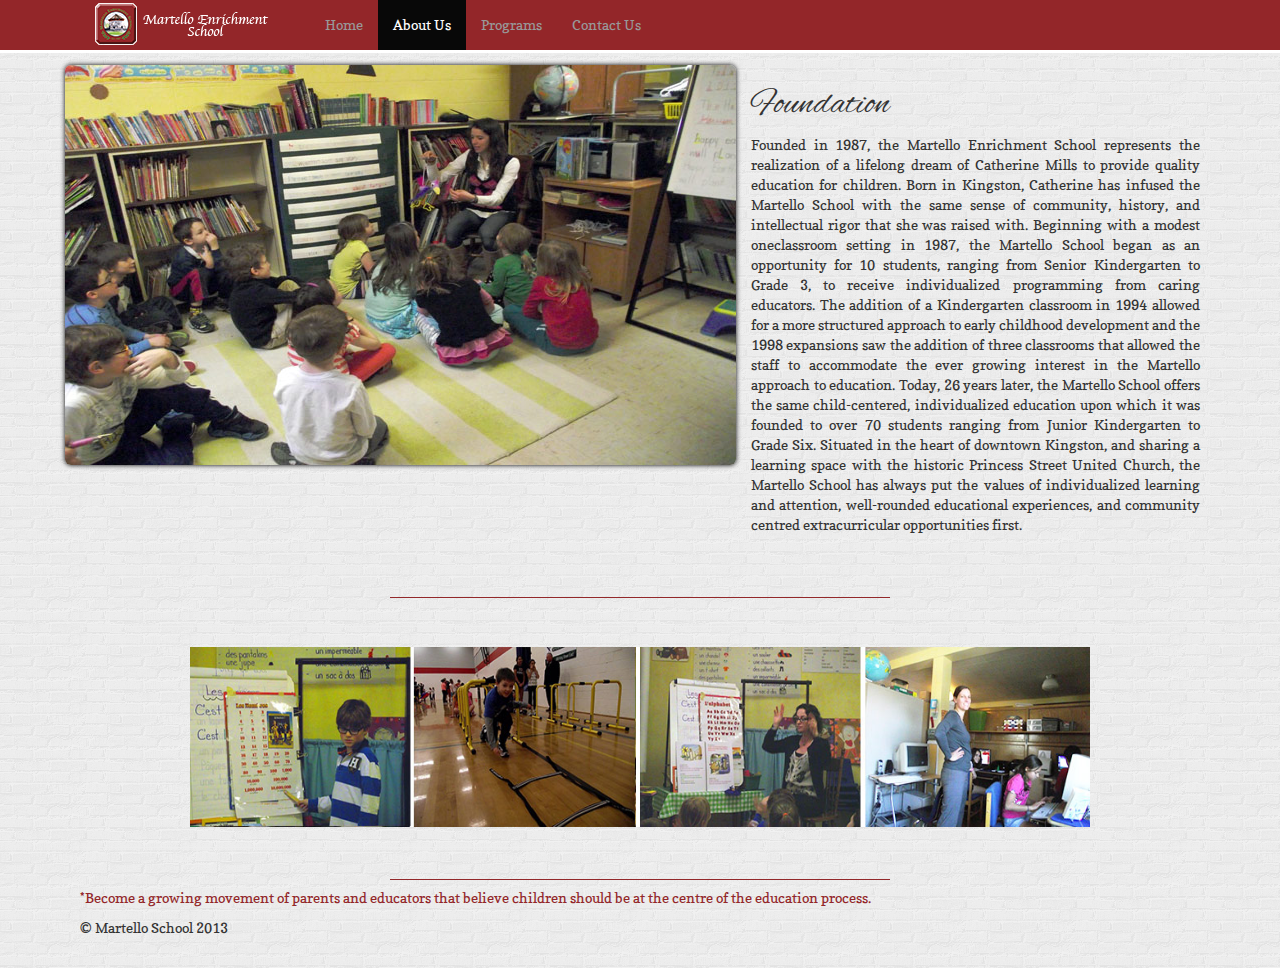
==== about.html @ 7dc19d27 "Fixed anchors in navbars" ====
<!DOCTYPE html>
<html lang="en">
  <head>
    <meta http-equiv="Content-Type" content="text/html; charset=UTF-8">
    <meta charset="utf-8">
    <meta name="viewport" content="width=device-width, initial-scale=1.0">
    <meta name="description" content="">
    <meta name="author" content="">
    <link rel="shortcut icon" href="http://getbootstrap.com/assets/ico/favicon.png">

    <title>Martello School - About</title>

    <!-- Bootstrap core CSS -->
    <link href="css/bootstrap.css" rel="stylesheet" media="screen">

    <!-- Custom styles for this template -->
    <link href="css/styles.css" rel="stylesheet">

    <!-- HTML5 shim and Respond.js IE8 support of HTML5 elements and media queries -->
    <!--[if lt IE 9]>
      <script src="../../assets/js/html5shiv.js"></script>
      <script src="../../assets/js/respond.min.js"></script>
    <![endif]-->
  </head>

  <body class="fatPadding" style="">

    <div class="navbar navbar-fixed-top navbar-inverse">
      <div class="container">
        <div class="navbar-header">
          <button type="button" class="navbar-toggle" data-toggle="collapse" data-target=".navbar-collapse">
            <span class="icon-bar"></span>
            <span class="icon-bar"></span>
            <span class="icon-bar"></span>
          </button>
        </div>
        <div class="navbar-collapse collapse">
          <ul class="nav navbar-nav">
            <li id="small-logo"></li>
            <li><a href="index.html">Home</a></li>
            <li class="active"><a href="about.html">About Us</a></li>
            <li><a href="programs.html">Programs</a></li>
            <li><a href="contact.html">Contact Us</a></li>
          </ul>
        </div><!--/.navbar-collapse -->
      </div>
    </div>

    <!-- Main body -->
    <div class="container">
      <div class="row">
        <div class="col-md-7 jumbotron smallCallout"></div>
        <div class="col-md-5">
          <h1>Foundation</h2>
          <p align="justify">Founded in 1987, the Martello Enrichment School represents the realization of a lifelong dream of Catherine Mills to provide quality education for children. Born in Kingston, Catherine has infused the Martello School with the same sense of community, history, and intellectual rigor that she was raised with. Beginning with a modest oneclassroom setting in 1987, the Martello School began as an opportunity for 10 students, ranging from Senior Kindergarten to Grade 3, to receive individualized programming from caring educators. The addition of a Kindergarten classroom in 1994 allowed for a more structured approach to early childhood development and the 1998 expansions saw the addition of three classrooms that allowed the staff to accommodate the ever growing interest in the Martello approach to education. Today, 26 years later, the Martello School offers the same child-centered, individualized education upon which it was founded to over 70 students ranging from Junior Kindergarten to Grade Six. Situated in the heart of downtown Kingston, and sharing a learning space with the historic Princess Street United Church, the Martello School has always put the values of individualized learning and attention, well-rounded educational experiences, and community centred extracurricular opportunities first.</p>
        </div>
      </div>

      <hr>
    
      <div align="center"><img src="images\bar.gif" width="500px" height="1px"></div>

      <hr>
 <!-- Banner -->
      <div class="row">
        <div class="col-md-12">
          <div align="center"><img src="images\kids-banner-aboutus.jpg" width="900px" height="180px"></div>
        </div>
      </div>

      <hr>

      <div align="center"><img src="images\bar.gif" width="500px" height="1px"></div>
    
      <footer>
        <p style="color:#932629">*Become a growing movement of parents and educators that believe children should be at the centre of the education process.</p>
        <p>© Martello School 2013</p>
      </footer>
    </div> <!-- /container -->

    <!-- Bootstrap core JavaScript
    ================================================== -->
    <!-- Placed at the end of the document so the pages load faster -->
    <script src="js/jquery.js"></script>
    <script src="js/bootstrap.js"></script>
    <script id="hiddenlpsubmitdiv" style="display: none;"></script><script>try{for(var lastpass_iter=0; lastpass_iter < document.forms.length; lastpass_iter++){ var lastpass_f = document.forms[lastpass_iter]; if(typeof(lastpass_f.lpsubmitorig2)=="undefined"){ lastpass_f.lpsubmitorig2 = lastpass_f.submit; lastpass_f.submit = function(){ var form=this; var customEvent = document.createEvent("Event"); customEvent.initEvent("lpCustomEvent", true, true); var d = document.getElementById("hiddenlpsubmitdiv"); for(var i = 0; i < document.forms.length; i++){ if(document.forms[i]==form){ d.innerText=i; } } d.dispatchEvent(customEvent); form.lpsubmitorig2(); } } }}catch(e){}</script>
  </body>
</html>
---- css/styles.css ----
/* Fonts
-------------------------------------------------- */

@font-face {
  font-family: 'AlexBrush';
  src: url('../fonts/AlexBrush-Regular.ttf') format('truetype');
}

@font-face {
  font-family: 'Copse';
  src: url('../fonts/Copse-Regular.ttf') format('truetype');
}

@font-face {
  font-family: 'lmsans10';
  src: url('../fonts/lmsans10-regular.otf') format('opentype');
}


/* Nav styles
-------------------------------------------------- */

.navbar {
  background: #932629;
  border-bottom: 3px solid white;
}

h1, h2, .navbar-brand {
  font-family: 'AlexBrush', 'Brush Script MT', cursive;
}

.navbar-nav > li.active {
  background: #932629;
}

.icon-bar {
  background-color: black;
}

#small-logo {
  padding: 0;
  margin: 0;
  height: 45px;
  width: 215px;
  background: url(../images/MES_Logo_small.png) no-repeat;
  display: inline-block;
  background-position: top left;
}

/* Jumbotron styles
-------------------------------------------------- */

.banner {
  background: url(../images/banner.jpg) no-repeat;
  background-position: center;
  height: 320px;
  overflow: hidden;
}

.jumbotron .container {
  color: white;
  text-shadow: 1px 1px 5px black;
}


/* General body styles
-------------------------------------------------- */

body {
  padding-top: 50px;
  padding-bottom: 20px;
  background: url(../images/brickwall.png) repeat;
  font-family: 'Copse', "Courier New", Courier, "Lucida Sans Typewriter", "Lucida Typewriter", monospace;
}

.fatPadding {
  padding-top: 65px;
}

.fattestPadding {
  padding-top: 90px;
}

.container {
  padding: 0 25px 0 25px;
}

.red-text {
  color:#932629;
}

.red-text-shadow {
  text-shadow: 0 0 10px #e73c41;
}

.smallCallout {
  height: 400px;
  background: url(../images/kids.jpg) no-repeat;
  background-position: center;
  overflow: hidden;
  box-shadow: 0 0 5px black;
}

.featurette .featurette-heading {
  margin-top: 0;
}

.featurette .sub-feature {
  margin-top: 50px;
}

.container .featurette-divider {
margin: 50px 0;
}
.alt-fade {

background-color:rgba(255,255,255,.5);
}

/* Marketing Content
-------------------------------------------------- */

/* Pad the edges of the mobile views a bit */
.marketing {
  padding-left: 15px;
  padding-right: 15px;
}

/* Center align the text within the three columns below the carousel */
.marketing .col-md-4 {
  text-align: center;
  margin-bottom: 20px;
}
.marketing h2 {
  font-weight: normal;
}
.marketing .col-md-4 p {
  margin-left: 10px;
  margin-right: 10px;
}


/* Featurettes
------------------------- */

.featurette-divider {
  margin: 80px 0; /* Space out the Bootstrap <hr> more */
}

/* Thin out the marketing headings */
.featurette-heading {
  font-weight: 300;
  line-height: 1;
  letter-spacing: -1px;
}


/* Media Queries
------------------------- */

/* Extra small devices (phones, up to 480px) */
/* No media query since this is the default in Bootstrap */

/* Small devices (tablets, 768px and up) */
@media (min-width: 768px) {

.jumbotron .container h1 {
  font-size: 2em;
}

  .marketing {
    padding-left: 0;
    padding-right: 0;
  }

}

/* Medium devices (desktops, 992px and up) */
@media (min-width: 992px) {

.jumbotron .container h1 {
  font-size: 2.5em;
}

.featurette-heading {
    font-size: 50px;
    margin-top: 120px;
}

}

/* Large devices (large desktops, 1200px and up) */
@media (min-width: 1200px) {

.jumbotron .container h1 {
  font-size: 3em;
}

}
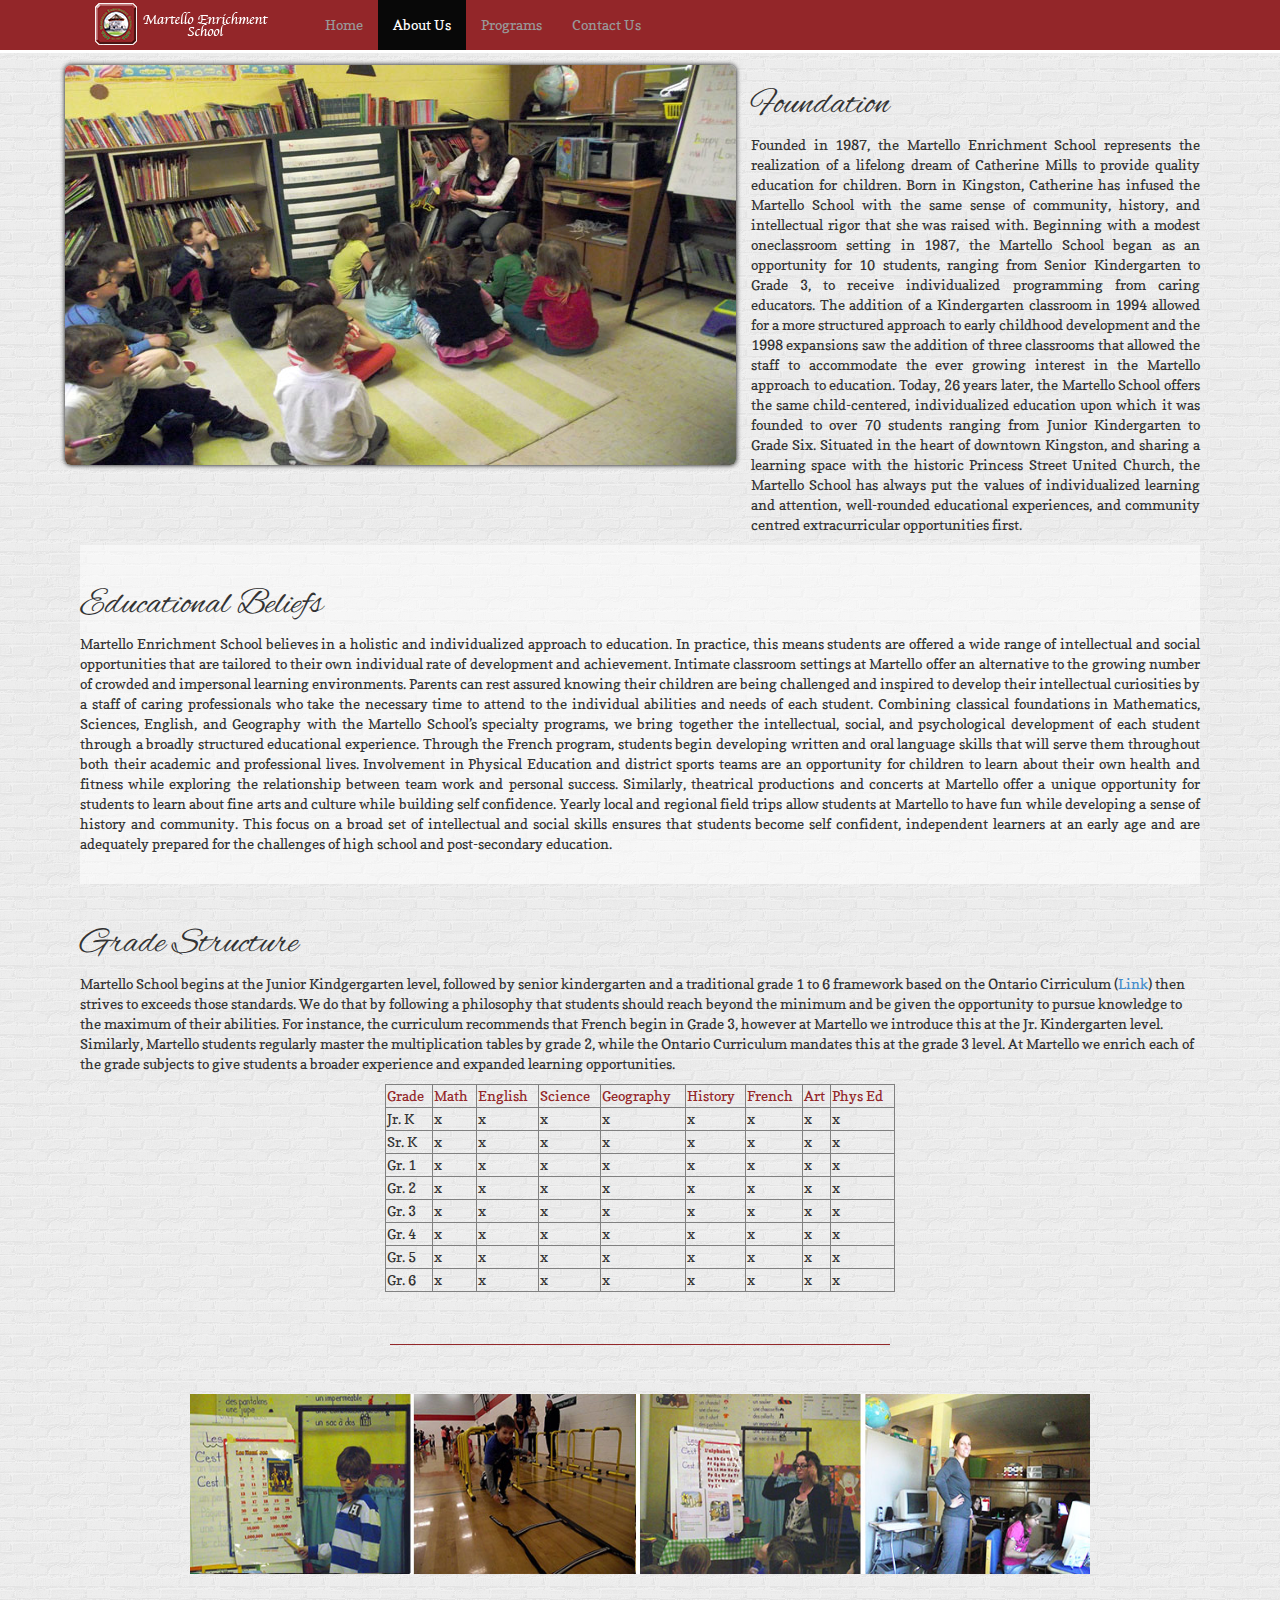
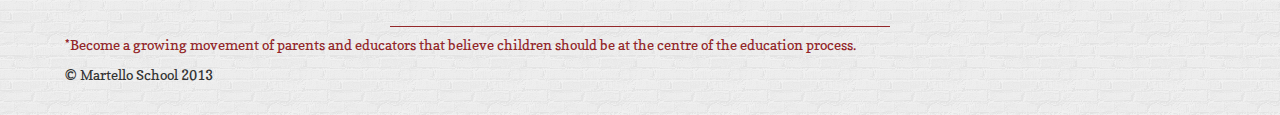
==== commit 02f6a4b2: "added content" ====
--- a/about.html
+++ b/about.html
@@ -56,6 +56,127 @@
         </div>
       </div>
 
+          <div class="row">
+    
+    <div class="col-md-12">
+      <div class="alt-fade">
+    </br>
+        <h1>Educational Beliefs</h1>
+        <p align="justify">Martello Enrichment School believes in a holistic and individualized approach to education. In practice, this means students are offered a wide range of intellectual and social opportunities that are tailored to their own individual rate of development and achievement. Intimate classroom settings at Martello offer an alternative to the growing number of crowded and impersonal learning environments. Parents can rest assured knowing their children are being challenged and inspired to develop their intellectual curiosities by a staff of caring professionals who take the necessary time to attend to the individual abilities and needs of each student. Combining classical foundations in Mathematics, Sciences, English, and Geography with the Martello School’s specialty programs, we bring together the intellectual, social, and psychological development of each student through a broadly structured educational experience. Through the French program, students begin developing written and oral language skills that will serve them throughout both their academic and professional lives. Involvement in Physical Education and district sports teams are an opportunity for children to learn about their own health and fitness while exploring the relationship between team work and personal success. Similarly, theatrical productions and concerts at Martello offer a unique opportunity for students to learn about fine arts and culture while building self confidence. Yearly local and regional field trips allow students at Martello to have fun while developing a sense of history and community. This focus on a broad set of intellectual and social skills ensures that students become self confident, independent learners at an early age and are adequately prepared for the challenges of high school and post-secondary education.</p>
+    
+    </br>
+      </div>
+  </div>
+    </br>
+    
+    
+    <div class="col-md-12">
+    <h1>Grade Structure</h1>
+    <p>Martello School begins at the Junior Kindgergarten level, followed by senior kindergarten and a traditional grade 1 to 6 framework based on the Ontario Cirriculum (<a href="http://www.edu.gov.on.ca/eng/curriculum/elementary/grades.html">Link</a>) then strives to exceeds those standards. We do that by following a philosophy that students should reach beyond the minimum and be given the opportunity to pursue knowledge to the maximum of their abilities. For instance, the curriculum recommends that French begin in Grade 3, however at Martello we introduce this at the Jr. Kindergarten level. Similarly, Martello students regularly master the multiplication tables by grade 2, while the Ontario Curriculum mandates this at the grade 3 level. At Martello we enrich each of the grade subjects to give students a broader experience and expanded learning opportunities.</div>
+    <div align="center">
+    <table width="510" border="1">
+      <tr>
+        <td><div class="red-text">Grade</div></td>
+        <td><div class="red-text">Math</div></td>
+        <td><div class="red-text">English</div></td>
+        <td><div class="red-text">Science</div></td>
+        <td><div class="red-text">Geography</div></td>
+        <td><div class="red-text">History</div></td>
+        <td><div class="red-text">French</div></td>
+        <td><div class="red-text">Art</div></td>
+        <td><div class="red-text">Phys Ed</div></td>
+        </tr>
+      <tr>
+        <td>Jr. K</td>
+        <td>x</td>
+        <td>x</td>
+        <td>x</td>
+        <td>x</td>
+        <td>x</td>
+        <td>x</td>
+        <td>x</td>
+        <td>x</td>
+        </tr>
+      <tr>
+        <td>Sr. K</td>
+        <td>x</td>
+        <td>x</td>
+        <td>x</td>
+        <td>x</td>
+        <td>x</td>
+        <td>x</td>
+        <td>x</td>
+        <td>x</td>
+        </tr>
+      <tr>
+        <td>Gr. 1</td>
+        <td>x</td>
+        <td>x</td>
+        <td>x</td>
+        <td>x</td>
+        <td>x</td>
+        <td>x</td>
+        <td>x</td>
+        <td>x</td>
+        </tr>
+      <tr>
+        <td>Gr. 2</td>
+        <td>x</td>
+        <td>x</td>
+        <td>x</td>
+        <td>x</td>
+        <td>x</td>
+        <td>x</td>
+        <td>x</td>
+        <td>x</td>
+        </tr>
+      <tr>
+        <td>Gr. 3</td>
+        <td>x</td>
+        <td>x</td>
+        <td>x</td>
+        <td>x</td>
+        <td>x</td>
+        <td>x</td>
+        <td>x</td>
+        <td>x</td>
+        </tr>
+      <tr>
+        <td>Gr. 4</td>
+        <td>x</td>
+        <td>x</td>
+        <td>x</td>
+        <td>x</td>
+        <td>x</td>
+        <td>x</td>
+        <td>x</td>
+        <td>x</td>
+        </tr>
+      <tr>
+        <td>Gr. 5</td>
+        <td>x</td>
+        <td>x</td>
+        <td>x</td>
+        <td>x</td>
+        <td>x</td>
+        <td>x</td>
+        <td>x</td>
+        <td>x</td>
+        </tr>
+      <tr>
+        <td>Gr. 6</td>
+        <td>x</td>
+        <td>x</td>
+        <td>x</td>
+        <td>x</td>
+        <td>x</td>
+        <td>x</td>
+        <td>x</td>
+        <td>x</td>
+        </tr>
+      </table>
+      </div>
+      
       <hr>
     
       <div align="center"><img src="images\bar.gif" width="500px" height="1px"></div>
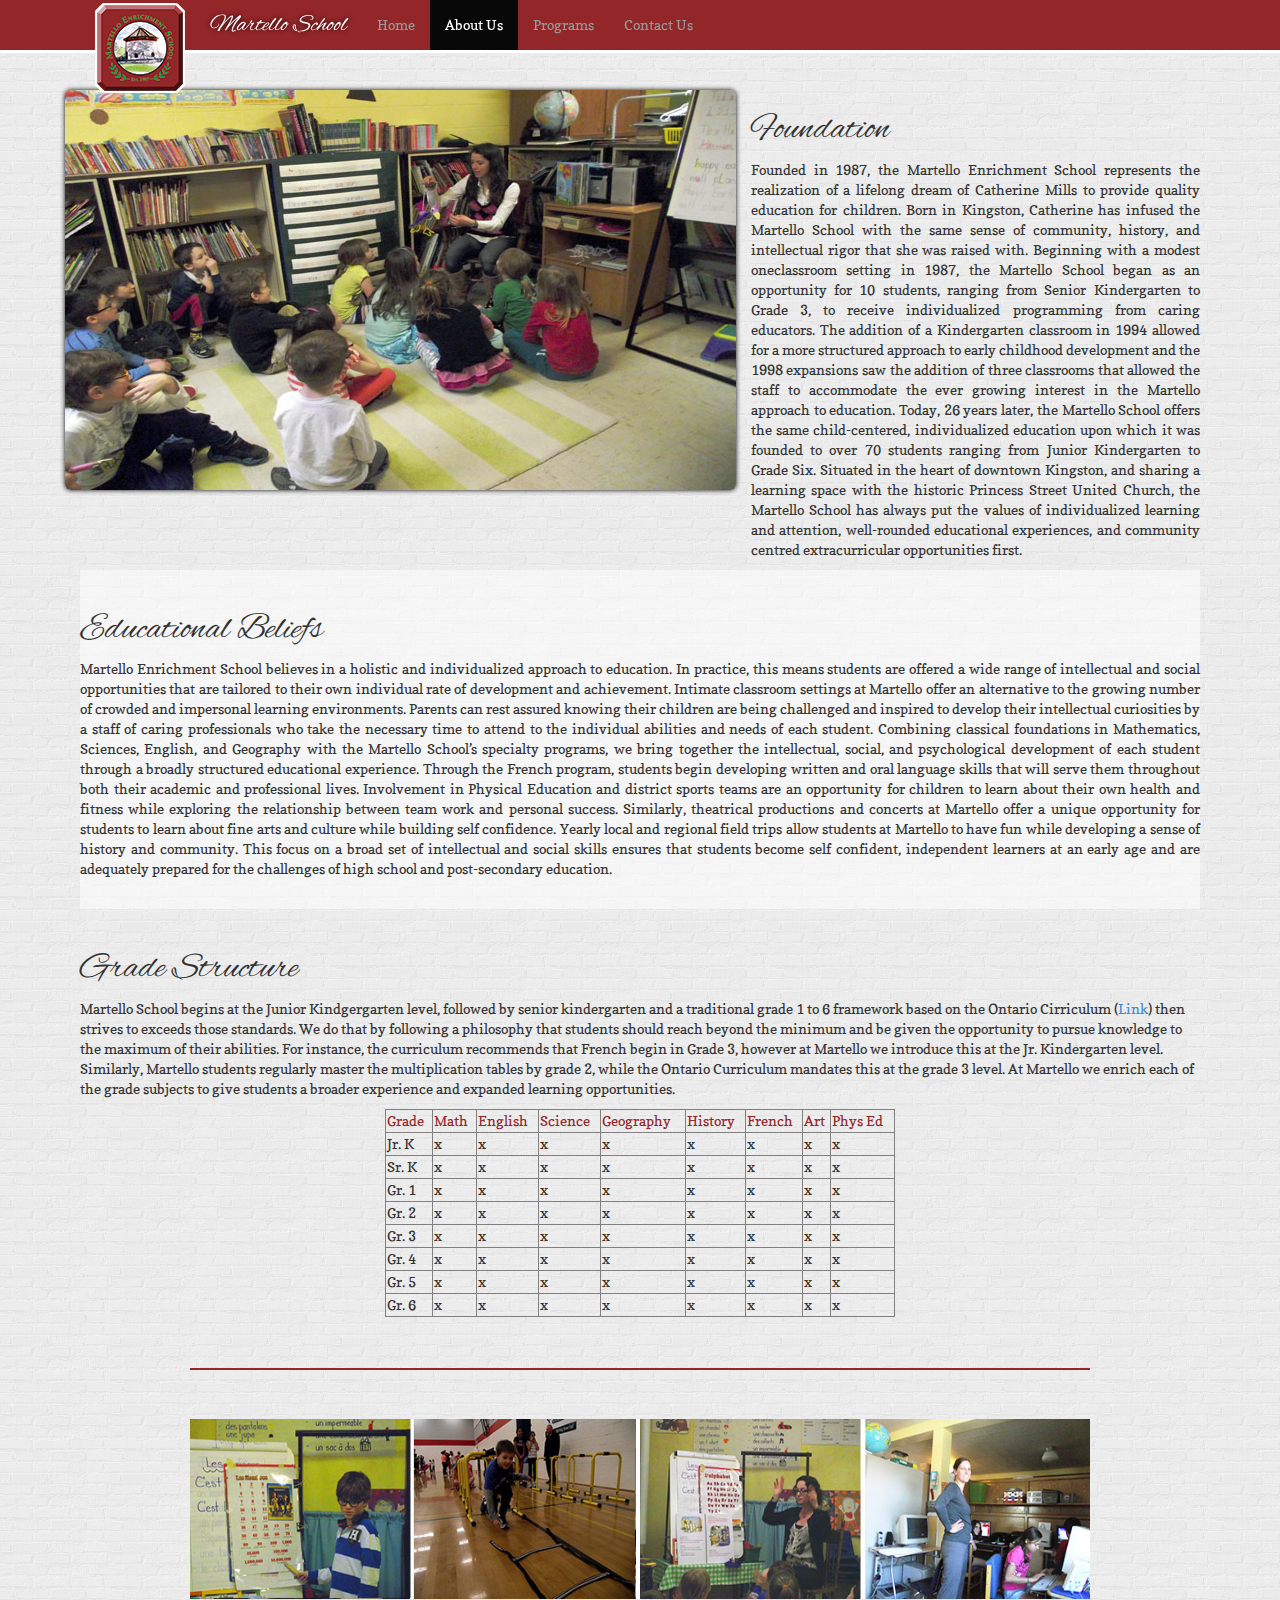
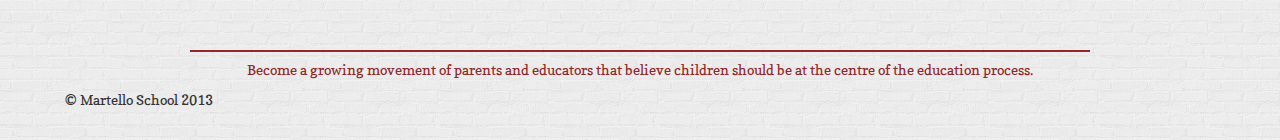
==== commit 23e43510: "Updated pages to be uniform" ====
--- a/about.html
+++ b/about.html
@@ -23,7 +23,7 @@
     <![endif]-->
   </head>
 
-  <body class="fatPadding" style="">
+  <body class="fattestPadding" style="">
 
     <div class="navbar navbar-fixed-top navbar-inverse">
       <div class="container">
@@ -36,7 +36,10 @@
         </div>
         <div class="navbar-collapse collapse">
           <ul class="nav navbar-nav">
-            <li id="small-logo"></li>
+            <li>
+              <img id="logo-img" src="images/MES_Logo_med.png">
+            </li>
+            <li id="logo-text"><a href="index.html">Martello School</a></li>
             <li><a href="index.html">Home</a></li>
             <li class="active"><a href="about.html">About Us</a></li>
             <li><a href="programs.html">Programs</a></li>
@@ -56,14 +59,12 @@
         </div>
       </div>
 
-          <div class="row">
-    
+  <div class="row">  
     <div class="col-md-12">
       <div class="alt-fade">
     </br>
         <h1>Educational Beliefs</h1>
         <p align="justify">Martello Enrichment School believes in a holistic and individualized approach to education. In practice, this means students are offered a wide range of intellectual and social opportunities that are tailored to their own individual rate of development and achievement. Intimate classroom settings at Martello offer an alternative to the growing number of crowded and impersonal learning environments. Parents can rest assured knowing their children are being challenged and inspired to develop their intellectual curiosities by a staff of caring professionals who take the necessary time to attend to the individual abilities and needs of each student. Combining classical foundations in Mathematics, Sciences, English, and Geography with the Martello School’s specialty programs, we bring together the intellectual, social, and psychological development of each student through a broadly structured educational experience. Through the French program, students begin developing written and oral language skills that will serve them throughout both their academic and professional lives. Involvement in Physical Education and district sports teams are an opportunity for children to learn about their own health and fitness while exploring the relationship between team work and personal success. Similarly, theatrical productions and concerts at Martello offer a unique opportunity for students to learn about fine arts and culture while building self confidence. Yearly local and regional field trips allow students at Martello to have fun while developing a sense of history and community. This focus on a broad set of intellectual and social skills ensures that students become self confident, independent learners at an early age and are adequately prepared for the challenges of high school and post-secondary education.</p>
-    
     </br>
       </div>
   </div>
@@ -179,7 +180,7 @@
       
       <hr>
     
-      <div align="center"><img src="images\bar.gif" width="500px" height="1px"></div>
+      <div align="center"><img src="images\bar.gif" width="900px" height="2px"></div>
 
       <hr>
  <!-- Banner -->
@@ -191,10 +192,10 @@
 
       <hr>
 
-      <div align="center"><img src="images\bar.gif" width="500px" height="1px"></div>
+      <div align="center"><img src="images\bar.gif" width="900px" height="2px"></div>
     
       <footer>
-        <p style="color:#932629">*Become a growing movement of parents and educators that believe children should be at the centre of the education process.</p>
+        <p style="color:#932629" align="center">Become a growing movement of parents and educators that believe children should be at the centre of the education process.</p>
         <p>© Martello School 2013</p>
       </footer>
     </div> <!-- /container -->
--- a/css/styles.css
+++ b/css/styles.css
@@ -1,16 +1,13 @@
 /* Fonts
 -------------------------------------------------- */
-
 @font-face {
   font-family: 'AlexBrush';
   src: url('../fonts/AlexBrush-Regular.ttf') format('truetype');
 }
-
 @font-face {
   font-family: 'Copse';
   src: url('../fonts/Copse-Regular.ttf') format('truetype');
 }
-
 @font-face {
   font-family: 'lmsans10';
   src: url('../fonts/lmsans10-regular.otf') format('opentype');
@@ -19,24 +16,19 @@
 
 /* Nav styles
 -------------------------------------------------- */
-
 .navbar {
   background: #932629;
   border-bottom: 3px solid white;
 }
-
 h1, h2, .navbar-brand {
   font-family: 'AlexBrush', 'Brush Script MT', cursive;
 }
-
 .navbar-nav > li.active {
   background: #932629;
 }
-
 .icon-bar {
   background-color: black;
 }
-
 #small-logo {
   padding: 0;
   margin: 0;
@@ -46,53 +38,62 @@
   display: inline-block;
   background-position: top left;
 }
+#logo-img {
+  width: 90px;
+  height: 90px;
+  position: absolute;
+  top: 3px;
+  left: 0px;
+}
+.navbar .nav > li#logo-text > a {
+  margin-left: 100px;
+  font-family: 'AlexBrush', 'Brush Script MT', cursive;
+  font-size: 1.7em;
+  color: white !important;
+  text-shadow: 0 0 5px black;
+  height: 100px;
+}
 
 /* Jumbotron styles
 -------------------------------------------------- */
-
 .banner {
   background: url(../images/banner.jpg) no-repeat;
   background-position: center;
   height: 320px;
   overflow: hidden;
 }
-
 .jumbotron .container {
   color: white;
   text-shadow: 1px 1px 5px black;
 }
 
-
 /* General body styles
 -------------------------------------------------- */
-
 body {
   padding-top: 50px;
   padding-bottom: 20px;
   background: url(../images/brickwall.png) repeat;
   font-family: 'Copse', "Courier New", Courier, "Lucida Sans Typewriter", "Lucida Typewriter", monospace;
 }
-
+h3 {
+  font-family: 'Copse', "Courier New", Courier, "Lucida Sans Typewriter", "Lucida Typewriter", monospace;
+  font-size: 3em;
+}
 .fatPadding {
   padding-top: 65px;
 }
-
 .fattestPadding {
   padding-top: 90px;
 }
-
 .container {
   padding: 0 25px 0 25px;
 }
-
 .red-text {
   color:#932629;
 }
-
 .red-text-shadow {
   text-shadow: 0 0 10px #e73c41;
 }
-
 .smallCallout {
   height: 400px;
   background: url(../images/kids.jpg) no-repeat;
@@ -100,21 +101,17 @@
   overflow: hidden;
   box-shadow: 0 0 5px black;
 }
-
 .featurette .featurette-heading {
   margin-top: 0;
 }
-
 .featurette .sub-feature {
   margin-top: 50px;
 }
-
 .container .featurette-divider {
-margin: 50px 0;
+  margin: 55px 0;
 }
 .alt-fade {
-
-background-color:rgba(255,255,255,.5);
+  background-color:rgba(255,255,255,.5);
 }
 
 /* Marketing Content
@@ -138,13 +135,19 @@
   margin-left: 10px;
   margin-right: 10px;
 }
-
+.program-blurbs {
+  font-size: 1.15em;
+  margin-bottom: 25px;
+}
 
 /* Featurettes
 ------------------------- */
 
 .featurette-divider {
   margin: 80px 0; /* Space out the Bootstrap <hr> more */
+}
+._program-buttons > button {
+  margin: 3px 5px 3px 5px;
 }
 
 /* Thin out the marketing headings */
@@ -153,7 +156,9 @@
   line-height: 1;
   letter-spacing: -1px;
 }
-
+.program-details {
+  margin-top: 20px;
+}
 
 /* Media Queries
 ------------------------- */
@@ -163,37 +168,35 @@
 
 /* Small devices (tablets, 768px and up) */
 @media (min-width: 768px) {
-
-.jumbotron .container h1 {
-  font-size: 2em;
-}
-
+  .jumbotron .container h1 {
+    font-size: 2em;
+  }
   .marketing {
     padding-left: 0;
     padding-right: 0;
   }
-
+  .navbar .nav > li#logo-text > a {
+  height: 0;
+  }
 }
 
 /* Medium devices (desktops, 992px and up) */
 @media (min-width: 992px) {
-
-.jumbotron .container h1 {
-  font-size: 2.5em;
-}
-
-.featurette-heading {
+  .jumbotron .container h1 {
+    font-size: 2.5em;
+  }
+  .featurette-heading {
     font-size: 50px;
     margin-top: 120px;
-}
-
+  }
+  .tall-col {
+    min-height: 500px;
+  }
 }
 
 /* Large devices (large desktops, 1200px and up) */
 @media (min-width: 1200px) {
-
-.jumbotron .container h1 {
-  font-size: 3em;
-}
-
-}
+  .jumbotron .container h1 {
+    font-size: 3em;
+  }
+}
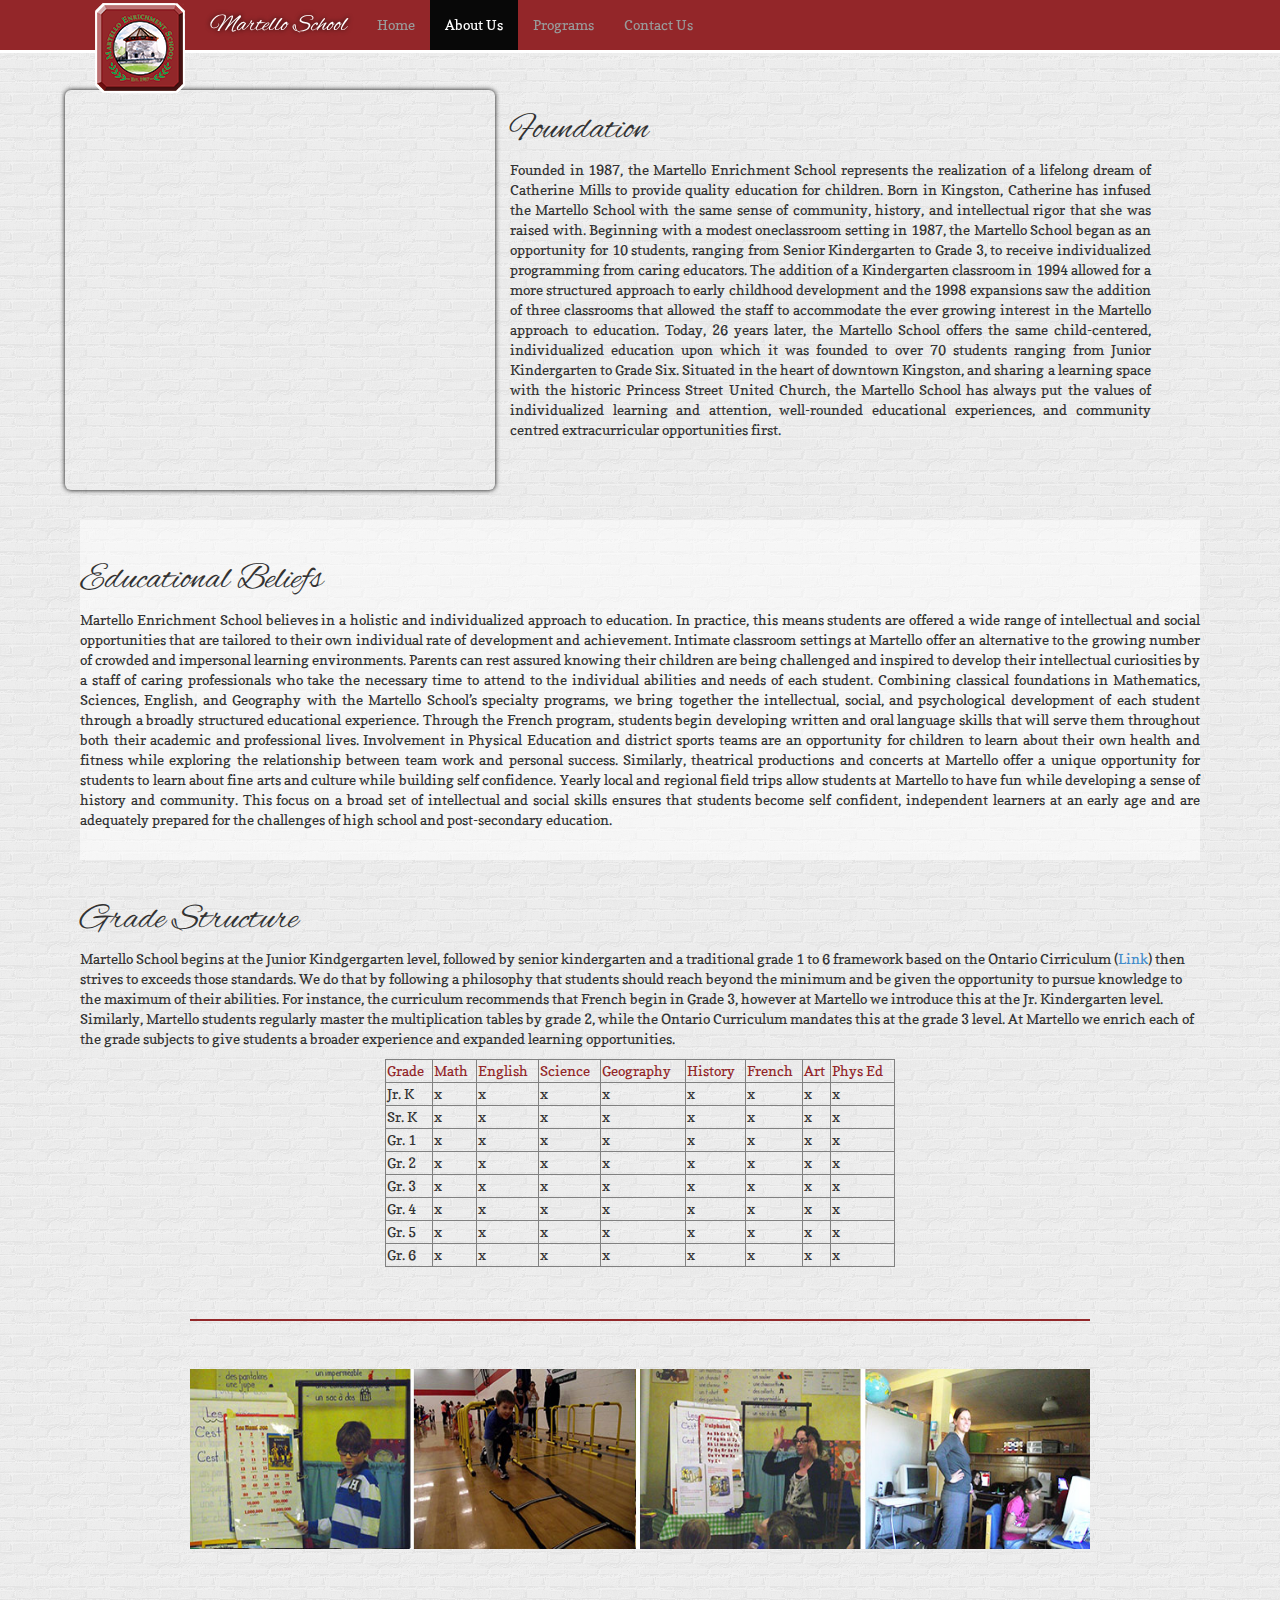
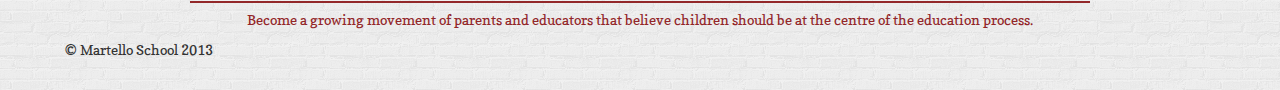
==== commit 9457a7fb: "added new about picture and adjusted columns" ====
--- a/about.html
+++ b/about.html
@@ -52,8 +52,8 @@
     <!-- Main body -->
     <div class="container">
       <div class="row">
-        <div class="col-md-7 jumbotron smallCallout"></div>
-        <div class="col-md-5">
+        <div class="col-md-5 jumbotron smallCallout"></div>
+        <div class="col-md-7">
           <h1>Foundation</h2>
           <p align="justify">Founded in 1987, the Martello Enrichment School represents the realization of a lifelong dream of Catherine Mills to provide quality education for children. Born in Kingston, Catherine has infused the Martello School with the same sense of community, history, and intellectual rigor that she was raised with. Beginning with a modest oneclassroom setting in 1987, the Martello School began as an opportunity for 10 students, ranging from Senior Kindergarten to Grade 3, to receive individualized programming from caring educators. The addition of a Kindergarten classroom in 1994 allowed for a more structured approach to early childhood development and the 1998 expansions saw the addition of three classrooms that allowed the staff to accommodate the ever growing interest in the Martello approach to education. Today, 26 years later, the Martello School offers the same child-centered, individualized education upon which it was founded to over 70 students ranging from Junior Kindergarten to Grade Six. Situated in the heart of downtown Kingston, and sharing a learning space with the historic Princess Street United Church, the Martello School has always put the values of individualized learning and attention, well-rounded educational experiences, and community centred extracurricular opportunities first.</p>
         </div>
--- a/css/styles.css
+++ b/css/styles.css
@@ -96,7 +96,8 @@
 }
 .smallCallout {
   height: 400px;
-  background: url(../images/kids.jpg) no-repeat;
+  width: 430px;
+  background: url(../images/about-page.jpg) no-repeat;
   background-position: center;
   overflow: hidden;
   box-shadow: 0 0 5px black;
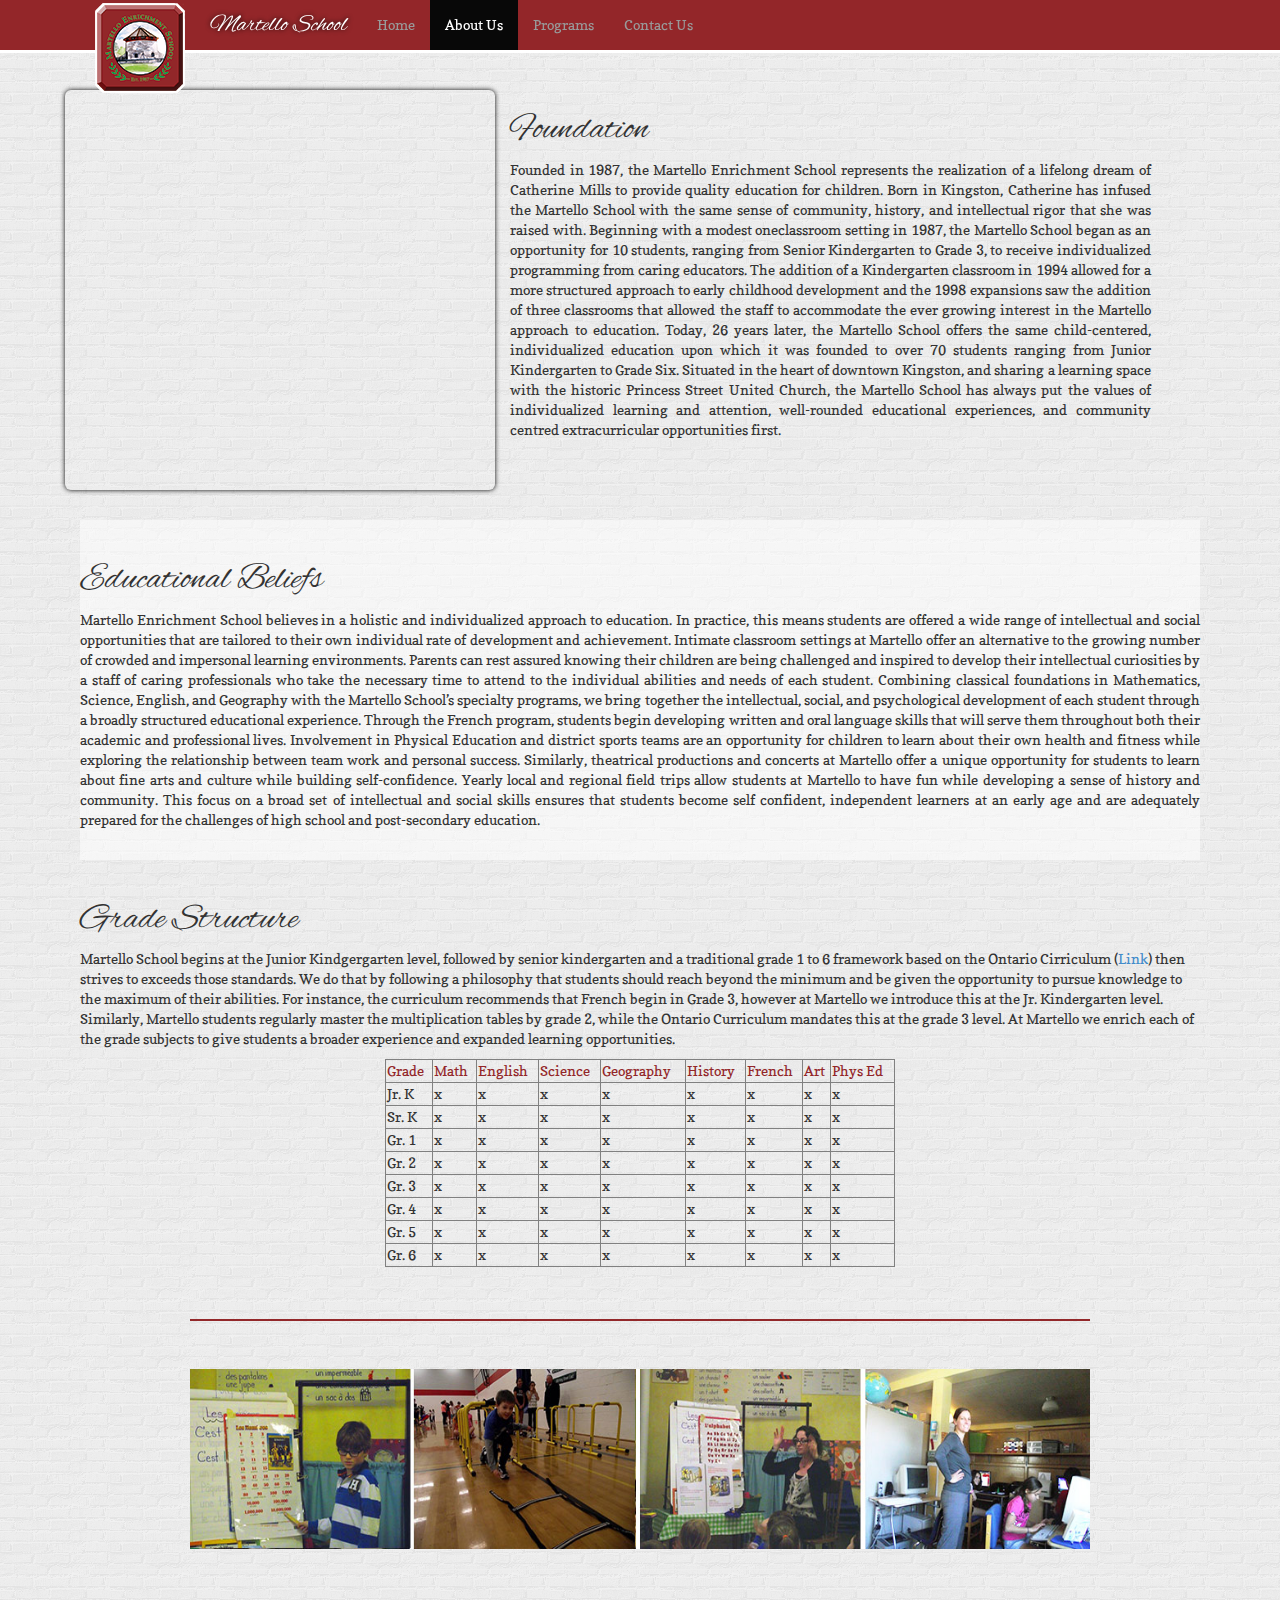
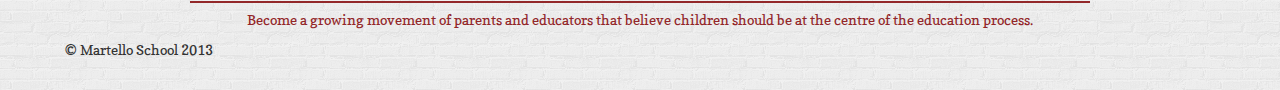
==== commit 626e805d: "updated some text, broken images" ====
--- a/about.html
+++ b/about.html
@@ -64,7 +64,8 @@
       <div class="alt-fade">
     </br>
         <h1>Educational Beliefs</h1>
-        <p align="justify">Martello Enrichment School believes in a holistic and individualized approach to education. In practice, this means students are offered a wide range of intellectual and social opportunities that are tailored to their own individual rate of development and achievement. Intimate classroom settings at Martello offer an alternative to the growing number of crowded and impersonal learning environments. Parents can rest assured knowing their children are being challenged and inspired to develop their intellectual curiosities by a staff of caring professionals who take the necessary time to attend to the individual abilities and needs of each student. Combining classical foundations in Mathematics, Sciences, English, and Geography with the Martello School’s specialty programs, we bring together the intellectual, social, and psychological development of each student through a broadly structured educational experience. Through the French program, students begin developing written and oral language skills that will serve them throughout both their academic and professional lives. Involvement in Physical Education and district sports teams are an opportunity for children to learn about their own health and fitness while exploring the relationship between team work and personal success. Similarly, theatrical productions and concerts at Martello offer a unique opportunity for students to learn about fine arts and culture while building self confidence. Yearly local and regional field trips allow students at Martello to have fun while developing a sense of history and community. This focus on a broad set of intellectual and social skills ensures that students become self confident, independent learners at an early age and are adequately prepared for the challenges of high school and post-secondary education.</p>
+        <p align="justify">Martello Enrichment School believes in a holistic and individualized approach to education. In practice, this means students are offered a wide range of intellectual and social opportunities that are tailored to their own individual rate of development and achievement. Intimate classroom settings at Martello offer an alternative to the growing number of crowded and impersonal learning environments. Parents can rest assured knowing their children are being challenged and inspired to develop their intellectual curiosities by a staff of caring professionals who take the necessary time to attend to the individual abilities and needs of each student. Combining classical foundations in Mathematics, Science, English, and Geography with the Martello School’s specialty programs, we bring together the intellectual, social, and psychological development of each student through a broadly structured educational experience. Through the French program, students begin developing written and oral language skills that will serve them throughout both their academic and professional lives. Involvement in Physical Education and district sports teams are an opportunity for children to learn about their own health and fitness while exploring the relationship between team work and personal success. Similarly, theatrical productions and concerts at Martello offer a unique opportunity for students to learn about fine arts and culture while building self-confidence. Yearly local and regional field trips allow students at Martello to have fun while developing a sense of history and community. This focus on a broad set of intellectual and social skills ensures that students become self confident, independent learners at an early age and are adequately prepared for the challenges of high school and post-secondary education.
+</p>
     </br>
       </div>
   </div>
@@ -180,19 +181,19 @@
       
       <hr>
     
-      <div align="center"><img src="images\bar.gif" width="900px" height="2px"></div>
+      <div align="center"><img src="images/bar.gif" width="900px" height="2px"></div>
 
       <hr>
  <!-- Banner -->
       <div class="row">
         <div class="col-md-12">
-          <div align="center"><img src="images\kids-banner-aboutus.jpg" width="900px" height="180px"></div>
+          <div align="center"><img src="images/kids-banner-aboutus.jpg" width="900px" height="180px"></div>
         </div>
       </div>
 
       <hr>
 
-      <div align="center"><img src="images\bar.gif" width="900px" height="2px"></div>
+      <div align="center"><img src="images/bar.gif" width="900px" height="2px"></div>
     
       <footer>
         <p style="color:#932629" align="center">Become a growing movement of parents and educators that believe children should be at the centre of the education process.</p>
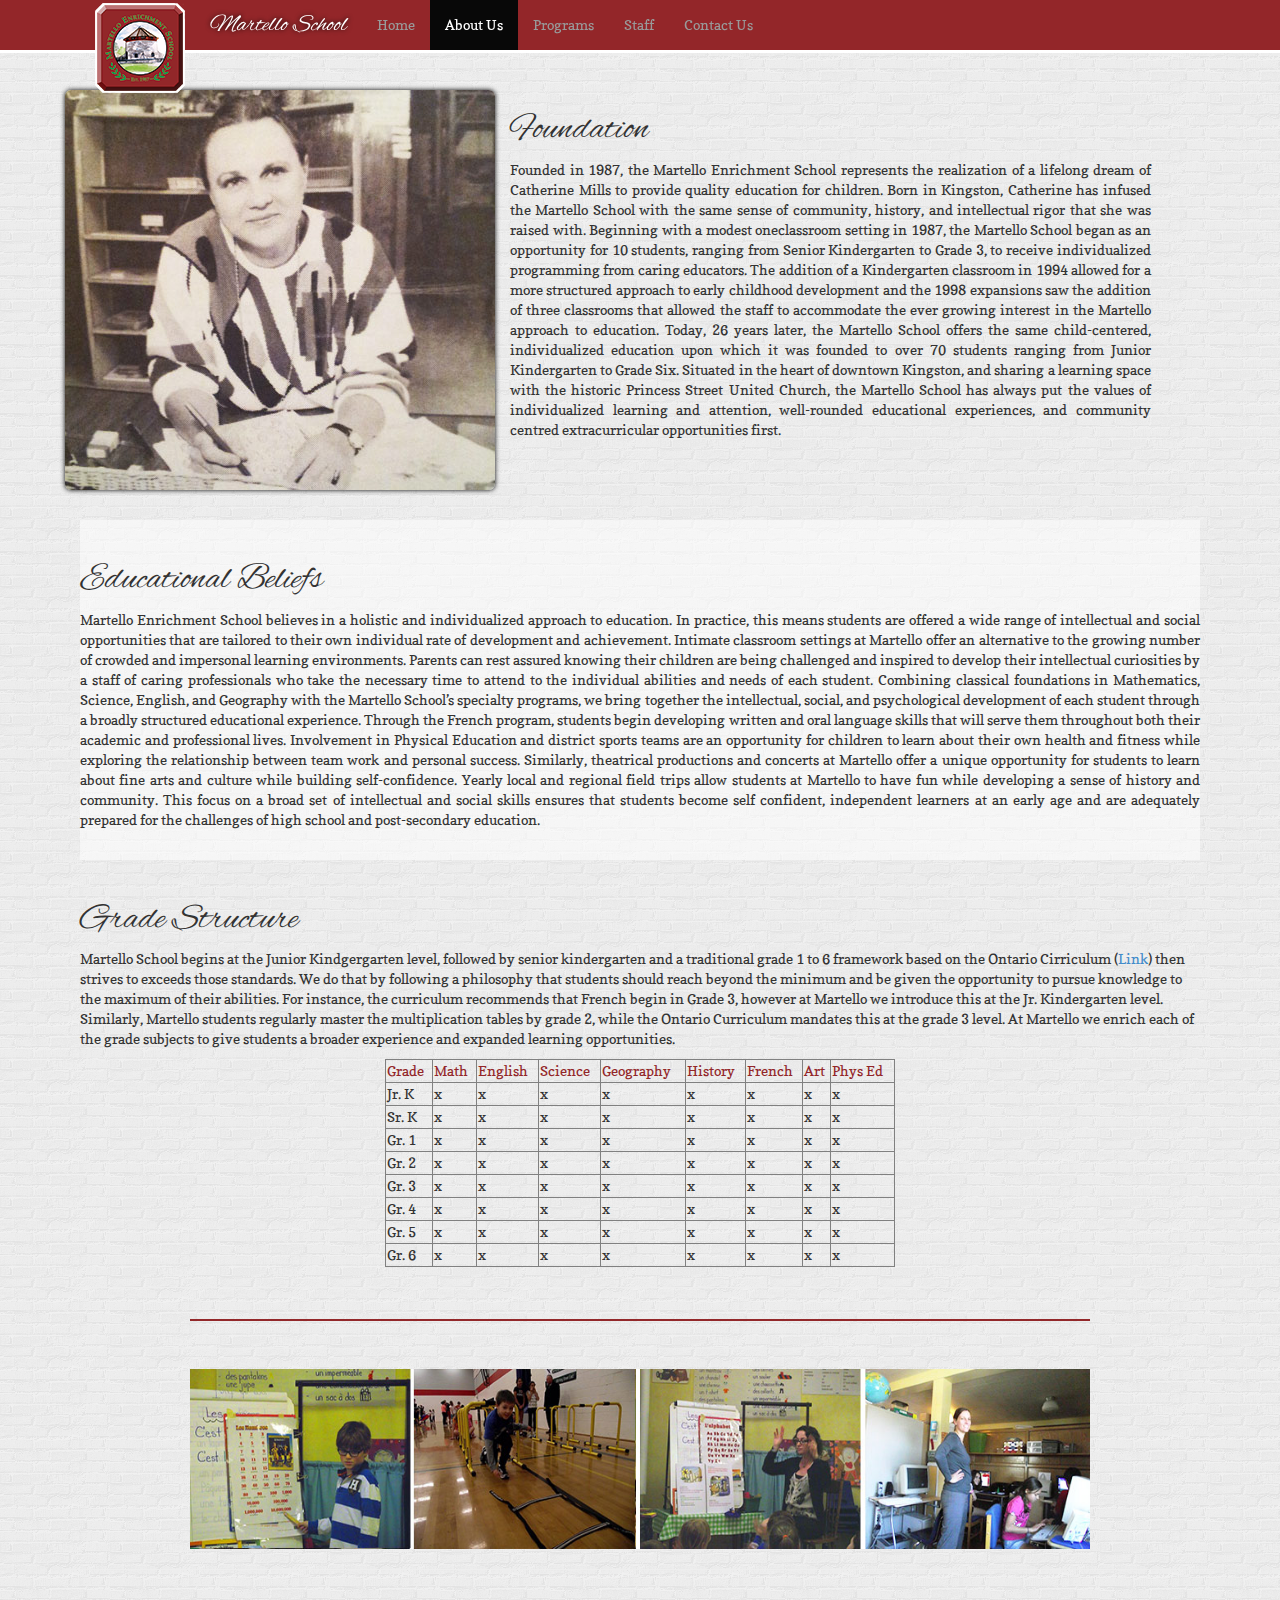
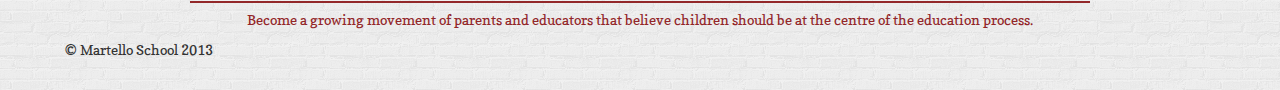
==== commit d8b1827b: "added staff page" ====
--- a/about.html
+++ b/about.html
@@ -43,6 +43,7 @@
             <li><a href="index.html">Home</a></li>
             <li class="active"><a href="about.html">About Us</a></li>
             <li><a href="programs.html">Programs</a></li>
+            <li><a href="staff.html">Staff</a></li>
             <li><a href="contact.html">Contact Us</a></li>
           </ul>
         </div><!--/.navbar-collapse -->
@@ -65,7 +66,7 @@
     </br>
         <h1>Educational Beliefs</h1>
         <p align="justify">Martello Enrichment School believes in a holistic and individualized approach to education. In practice, this means students are offered a wide range of intellectual and social opportunities that are tailored to their own individual rate of development and achievement. Intimate classroom settings at Martello offer an alternative to the growing number of crowded and impersonal learning environments. Parents can rest assured knowing their children are being challenged and inspired to develop their intellectual curiosities by a staff of caring professionals who take the necessary time to attend to the individual abilities and needs of each student. Combining classical foundations in Mathematics, Science, English, and Geography with the Martello School’s specialty programs, we bring together the intellectual, social, and psychological development of each student through a broadly structured educational experience. Through the French program, students begin developing written and oral language skills that will serve them throughout both their academic and professional lives. Involvement in Physical Education and district sports teams are an opportunity for children to learn about their own health and fitness while exploring the relationship between team work and personal success. Similarly, theatrical productions and concerts at Martello offer a unique opportunity for students to learn about fine arts and culture while building self-confidence. Yearly local and regional field trips allow students at Martello to have fun while developing a sense of history and community. This focus on a broad set of intellectual and social skills ensures that students become self confident, independent learners at an early age and are adequately prepared for the challenges of high school and post-secondary education.
-</p>
+ </p>
     </br>
       </div>
   </div>
--- a/css/styles.css
+++ b/css/styles.css
@@ -140,6 +140,10 @@
   font-size: 1.15em;
   margin-bottom: 25px;
 }
+.staff-description {
+  font-size: 1em;
+  margin-bottom: 25px;
+}
 
 /* Featurettes
 ------------------------- */
